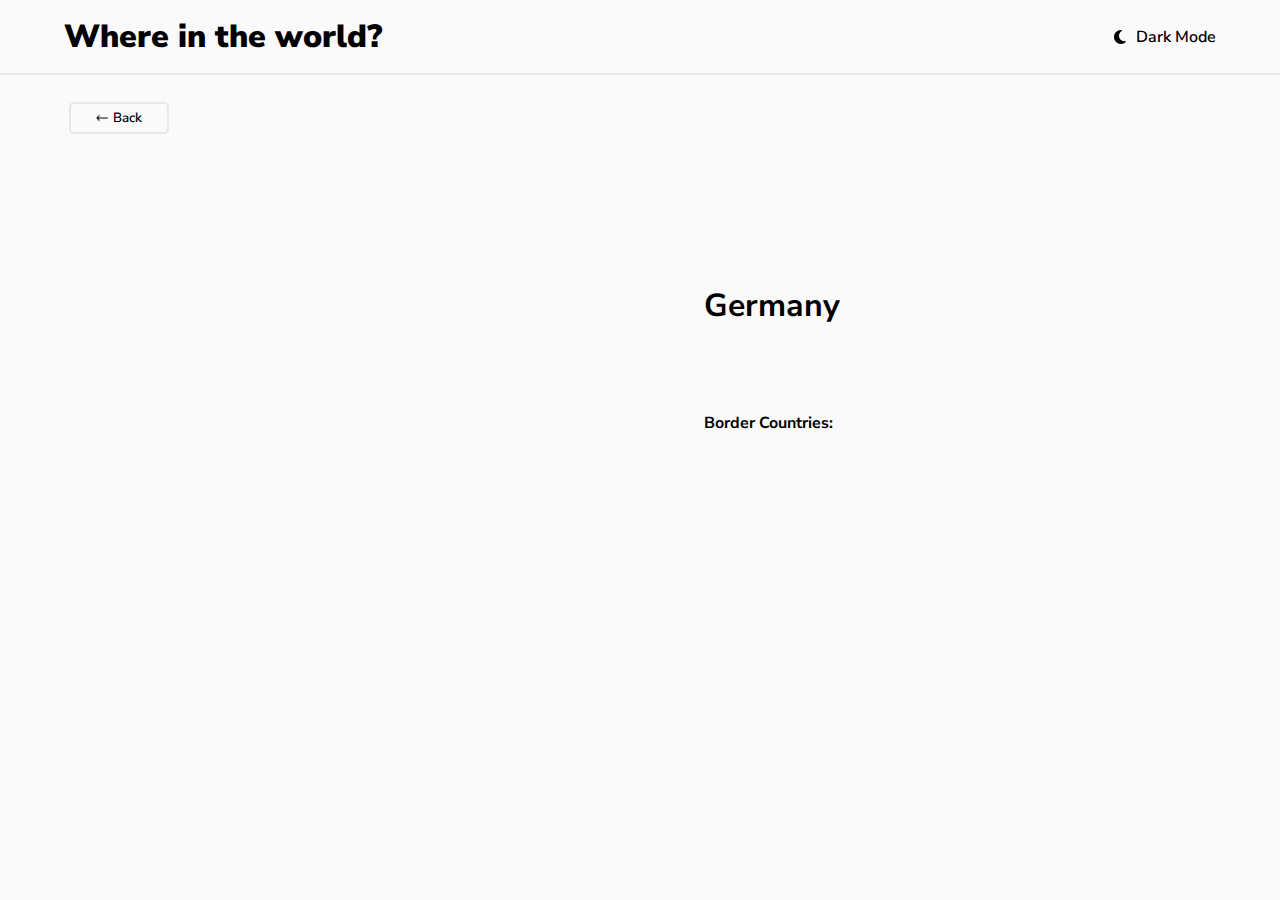
==== detail.html @ ee0d6eda "*" ====
<!DOCTYPE html>
<html lang="en">

<head>
    <meta charset="UTF-8">
    <meta name="viewport" content="width=device-width, initial-scale=1.0">
    <title>Document</title>
    <link rel="stylesheet" href="detail.css">
    <link rel="stylesheet" href="style.css">
    <script src="detail.js" defer></script>
    <script src="darkMode.js" defer></script>
</head>

<body>
    <header>
        <h1><b>Where in the world?</b></h1>
        <button id="darkMode">
            <img src="design/moon.svg" alt="moon" width="12" id="moon">
            <h3>Dark Mode</h3>
        </button>
    </header>
    <main>
        <div class="detail">
            <div class="top">
                <a href="index.html">
                    <button class="defaultButton" id="backBtn">
                        <img src="design/back.png" alt="" width="12" id="backArrow">
                        Back
                    </button>
                </a>
            </div>
            <div class="left">
                <img src="https://i1.wp.com/gelatologia.com/wp-content/uploads/2020/07/placeholder.png?ssl=1" alt=""
                    width="100%" id="flag">
            </div>
            <div class="right">
                <div>
                    <h1 id="countryName">Germany</h1>
                    <div class="infoContainer">
                        <div class="infos">
                            <div>
                                <p id="native"></p>
                                <p id="pop"></p>
                                <p id="region"></p>
                                <p id="sub-region"></p>
                                <p id="capital"></p>
                            </div>
                            <div>
                                <p id="domain"></p>
                                <p id="cur"></p>
                                <p id="languages"></p>
                            </div>
                        </div>
                    </div>
                    <div>
                        <div class="borderContainer">
                            <p><b>Border Countries:</b>
                                <div id="borderCountries">
                                </div>
                            </p>

                        </div>
                    </div>
                </div>
            </div>
        </div>
    </main>
</body>

</html>
---- detail.css ----
main{
    width: 100vw;
    display: flex;
    justify-content: center;
}
.top{
    height: 10vh;
    display: flex;
    align-items: center;
}
.detail{
    width: 90vw;
    position: relative;
}
.left{
    position: absolute;
    left: 0;
    top: 10vh;
    width: 50%;
    height: 387px;
}

.right{
    position: absolute;
    left: 50%;
    width: 50%;
    display: flex;
    top: 10vh;
    justify-content: center;
    flex-direction: column;
    height: 387px;
}
.right>div{
    margin-left: 5vw;
}
.infos{
    display: flex;
    gap: 10vw;
}
.infos>div{
    display: flex;
    gap: 10px;
    flex-direction: column;
}

.right h1{
    margin-bottom: 2.5vh;
}

.infoContainer>div{
    display: flex;
    position: relative;
}

.borderContainer{
    display: flex;
    align-items: start;
    margin-top: 2.5vh;
}
.defaultButton{
    padding: 2px 10px 2px 10px;
    margin-left: 5px;
    margin-bottom: 5px;
    border: 2px solid rgb(128, 128, 128, 15%);
    font-weight: 600;
    border-radius: 5px;
}
.top a{
    text-decoration: none;
}
#backBtn{
    padding: 5px 25px 5px 25px;
    display: flex;
    gap: 5px;
    align-items: center;
}


#borderCountries{
    margin: 0;
    margin-left: 10px;
}
---- style.css ----
@import url('https://fonts.googleapis.com/css2?family=Nunito+Sans:opsz,wght@6..12,300;6..12,600;6..12,800&display=swap');
*{
    margin: 0;
    padding: 0;
    box-sizing: border-box;
    font-family: "Nunito Sans", sans-serif;
    background: hsl(0, 0%, 98%);
}
img{
    background: transparent !important;
}

header{
    height: 75px;
    width: 100vw;
    align-items: center;
    display: flex;
    justify-content: space-between;
    border-bottom: 2px solid rgb(128, 128, 128, 15%);
}
header h1{
    margin-left: 5vw;
}
header h3{
    font-weight: 600;
    font-size: 16px;
}

header button{
    border: none;
    background-color: transparent;
    display: flex;
    gap: 10px;
    align-items: center;
    margin-right: 5vw;
    cursor: pointer;
}
.mainPage{
    display: flex;
    align-items: center;
    flex-direction: column;
    width: 100vw;
    height: calc(100vh - 75px);
}
.input{
    width: 90vw;
    height: fit-content;
    display: flex;
    justify-content: space-between;
    margin-top: 40px;
}
.input>*{
    padding: 10px 15px 10px 15px;
    border-radius: 5px;
    border: none;
}
.input>input[type="text"]{
    padding: 10px 25vw 10px 10px;
}
.input>select{
    padding: 10px 5vw 10px 10px;
}
.input>select:focus,
.input input:focus
{
    outline: none;
}
.flags{
    display: flex;
    flex-wrap: wrap;
    width: 90vw;
    gap: 80px;
}
.item{
    margin-top: 50px;
}
.item img{
    width: 250px;
    height: 150px;
}
.itemContent{
    width: 250px;
    height: 150px;
    margin: 0;
    padding: 0;
    border: 1px solid black;
    display: flex;
    flex-direction: column;
    justify-content: center;
    gap: 10px;
}
.itemContent p,
.itemContent h3{
    margin-left: 10%;
}
.item img{
    display: block;
}
.nostyle{
    background: none;
    border: none;
    cursor: pointer;
    text-decoration: none;
    color: black;
}


.darkColor *{
    color: white !important;
}

.darkBackElement input,
.darkBackElement button, 
.darkBackElement .input select,
.darkBackElement .input option,
.darkBackElement header *,
.darkBackElement header{
    background: hsl(209, 23%, 22%) !important;
}

.darkBack, .darkBack * :not(img, input, button, header *, header){
    background: hsl(207, 26%, 17%) !important;
}
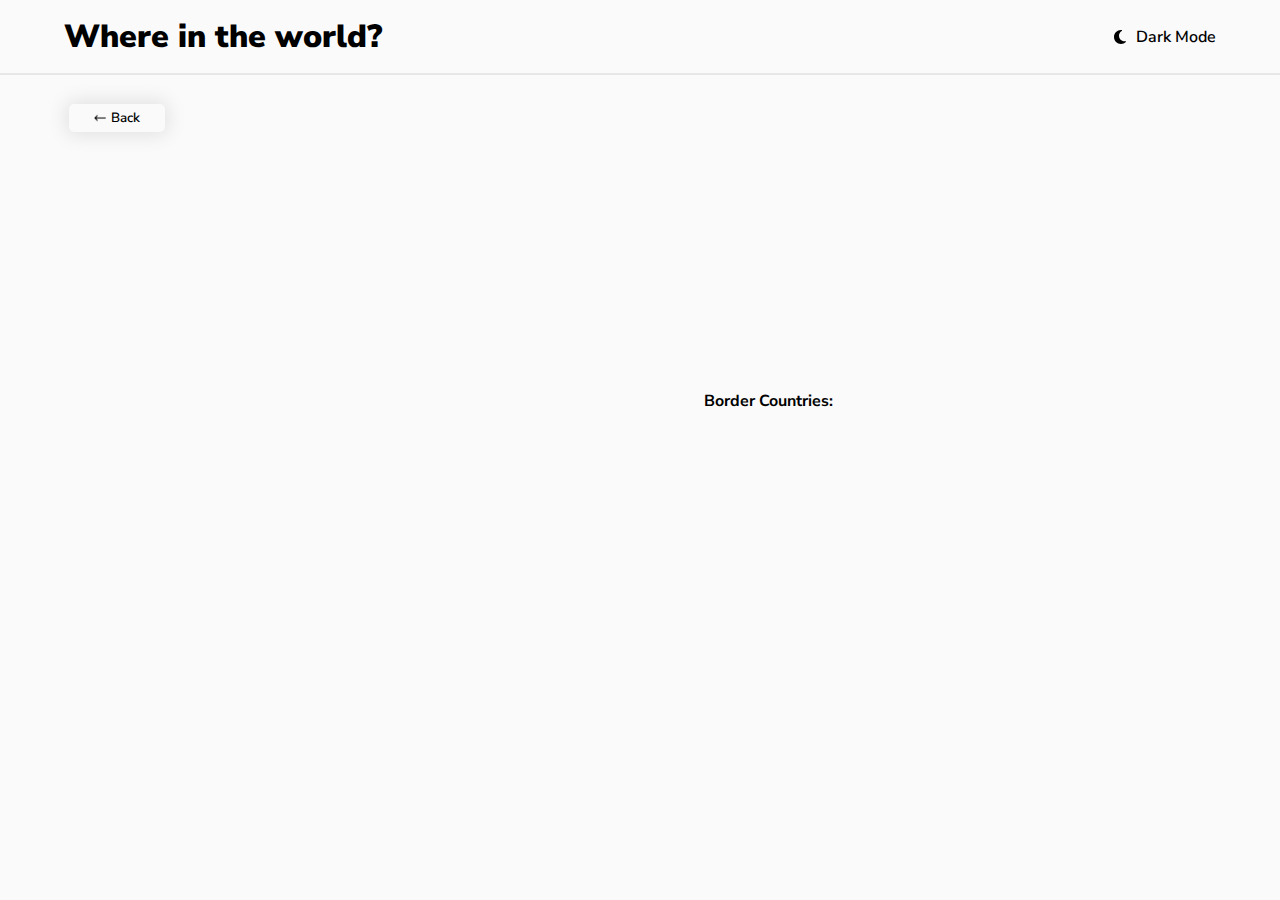
==== commit 9ad69fe4: "**" ====
--- a/detail.html
+++ b/detail.html
@@ -35,7 +35,7 @@
             </div>
             <div class="right">
                 <div>
-                    <h1 id="countryName">Germany</h1>
+                    <h1 id="countryName"></h1>
                     <div class="infoContainer">
                         <div class="infos">
                             <div>
--- a/detail.css
+++ b/detail.css
@@ -61,9 +61,12 @@
     padding: 2px 10px 2px 10px;
     margin-left: 5px;
     margin-bottom: 5px;
-    border: 2px solid rgb(128, 128, 128, 15%);
     font-weight: 600;
     border-radius: 5px;
+    border: none;
+    box-shadow: 0px 0px 19px 3px rgba(0,0,0,0.1);
+    -webkit-box-shadow: 0px 0px 19px 3px rgba(0,0,0,0.1);
+    -moz-box-shadow: 0px 0px 19px 3px rgba(0,0,0,0.1);
 }
 .top a{
     text-decoration: none;
--- a/style.css
+++ b/style.css
@@ -41,6 +41,7 @@
     flex-direction: column;
     width: 100vw;
     height: calc(100vh - 75px);
+    overflow-x: hidden;
 }
 .input{
     width: 90vw;
@@ -49,16 +50,43 @@
     justify-content: space-between;
     margin-top: 40px;
 }
-.input>*{
+.input>div>*,
+.input>select{
     padding: 10px 15px 10px 15px;
     border-radius: 5px;
     border: none;
+    margin-bottom: 50px;
 }
-.input>input[type="text"]{
-    padding: 10px 25vw 10px 10px;
+.input>div{
+    display: flex;
+    align-items: center;
 }
+#mag{
+    position: absolute;
+    opacity: 0;
+    transition: all .5s ease;
+}
+.input>div>input[type="text"]{
+    padding: 15px 7.5vw 15px 15px;
+    transition: padding 1s ease;
+    box-shadow: 0px 0px 16px 1px rgba(0,0,0,0.1);
+    -webkit-box-shadow: 0px 0px 16px 1px rgba(0,0,0,0.1);
+    -moz-box-shadow: 0px 0px 16px 1px rgba(0,0,0,0.1);
+}
+.input>div>input[type="text"]:focus{
+    padding: 15px 7.5vw 15px 45px;
+    transition: padding 1s ease;
+}
+.input>div>input[type="text"]:focus + #mag{
+    opacity: 1;
+    transition: all 1s ease;
+}
+
 .input>select{
-    padding: 10px 5vw 10px 10px;
+    padding: 15px 5vw 15px 10px;
+    box-shadow: 0px 0px 16px 1px rgba(0,0,0,0.1);
+    -webkit-box-shadow: 0px 0px 16px 1px rgba(0,0,0,0.1);
+    -moz-box-shadow: 0px 0px 16px 1px rgba(0,0,0,0.1);
 }
 .input>select:focus,
 .input input:focus
@@ -71,23 +99,33 @@
     width: 90vw;
     gap: 80px;
 }
-.item{
-    margin-top: 50px;
-}
 .item img{
     width: 250px;
     height: 150px;
+    border-radius: 5px 5px 0 0;
 }
 .itemContent{
     width: 250px;
     height: 150px;
     margin: 0;
     padding: 0;
-    border: 1px solid black;
+    border-radius: 5px;
+    box-shadow: 1px 7px 13px 1px rgba(0,0,0,0.1);
+    -webkit-box-shadow: 1px 7px 13px 1px rgba(0,0,0,0.1);
+    -moz-box-shadow: 1px 7px 13px 1px rgba(0,0,0,0.1);
     display: flex;
     flex-direction: column;
     justify-content: center;
     gap: 10px;
+}
+
+button:active,
+select:active{
+    transform: scale(.98);
+}
+
+button{
+    cursor: pointer;
 }
 .itemContent p,
 .itemContent h3{
@@ -114,8 +152,13 @@
 .darkBackElement .input select,
 .darkBackElement .input option,
 .darkBackElement header *,
-.darkBackElement header{
+.darkBackElement header,
+.darkBackElement .itemContent,
+.darkBackElement .itemContent *{
     background: hsl(209, 23%, 22%) !important;
+}
+.darkBackElement #mag{
+    filter:invert(100%);
 }
 
 .darkBack, .darkBack * :not(img, input, button, header *, header){
